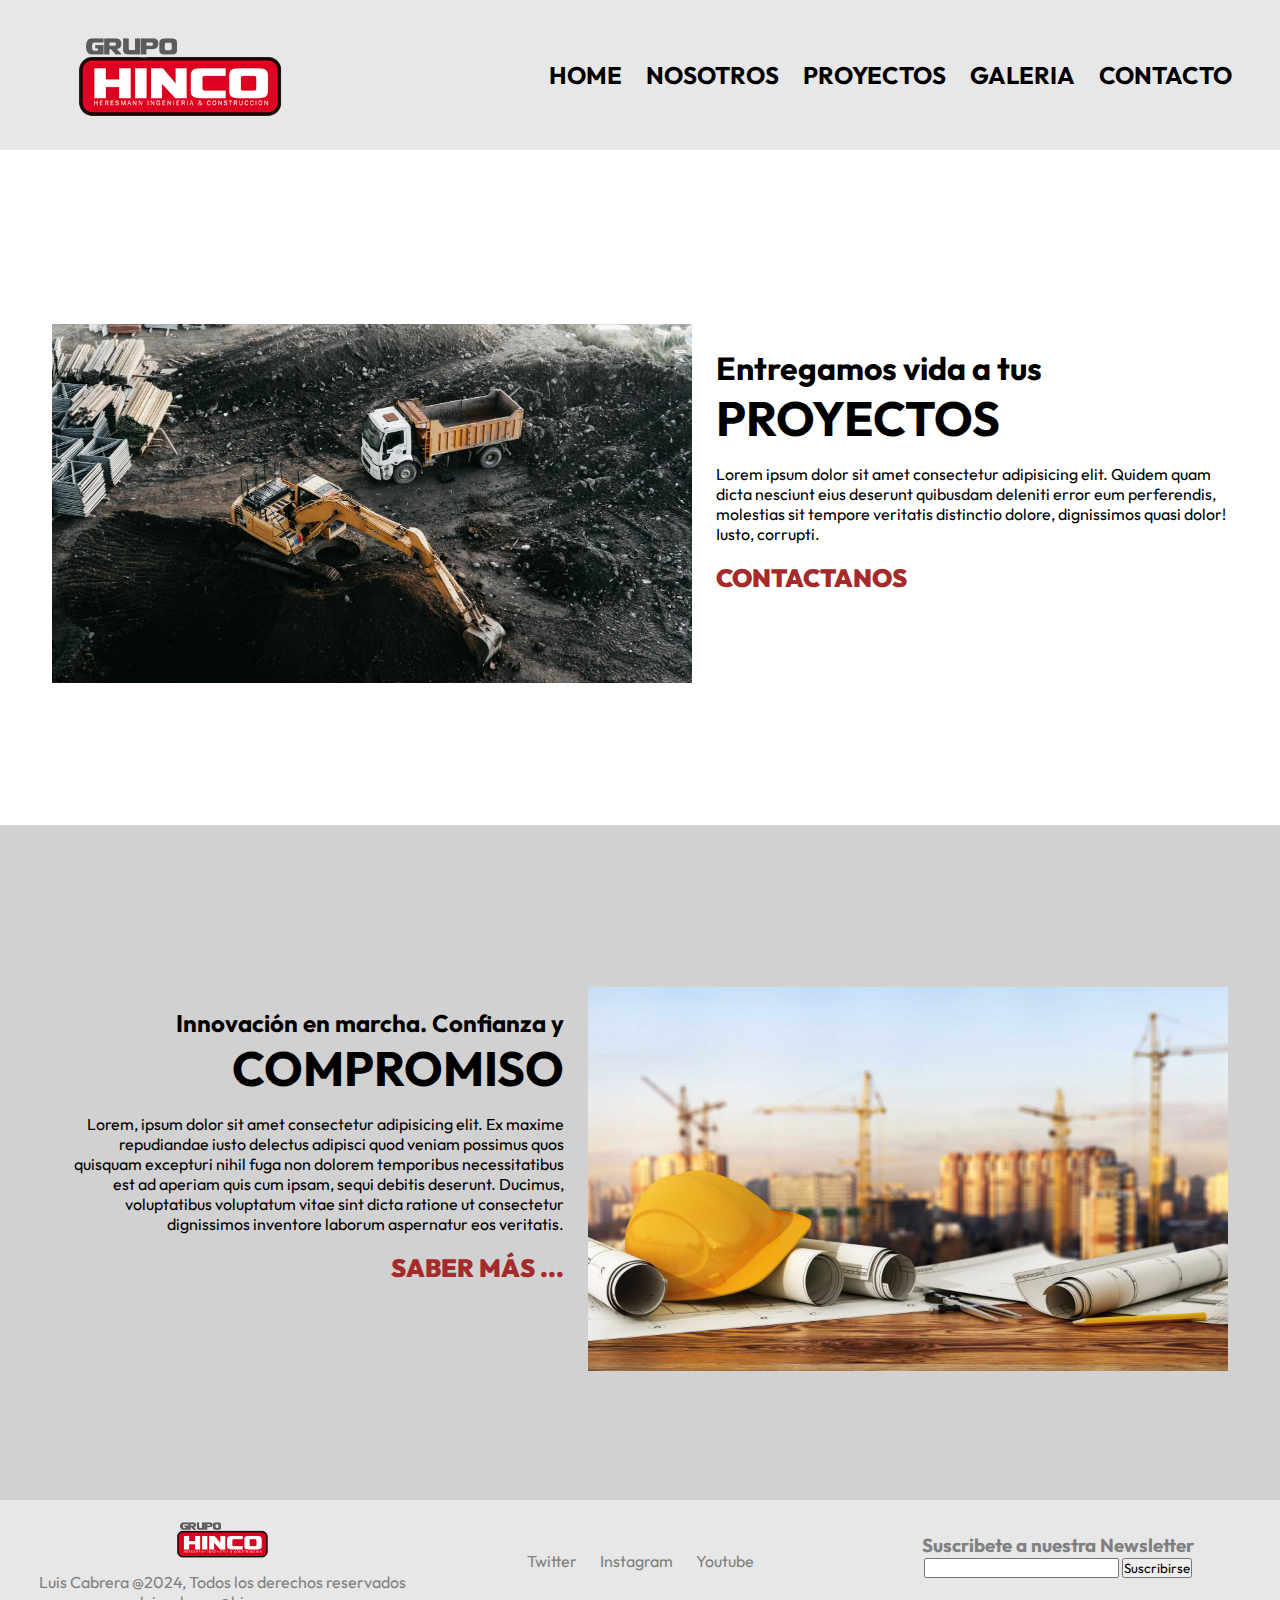
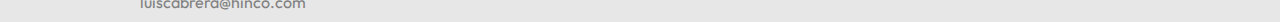
==== index.html @ 471f1690 "inicio proyecto responsive" ====
<!DOCTYPE html>
<html lang="en">
    <head>
        <meta charset="UTF-8" />
        <meta name="viewport" content="width=device-width, initial-scale=1.0" />
        <link rel="preconnect" href="https://fonts.googleapis.com">
        <link rel="preconnect" href="https://fonts.gstatic.com" crossorigin>
        <link href="https://fonts.googleapis.com/css2?family=Outfit:wght@100..900&display=swap" rel="stylesheet">
        <link rel="stylesheet" href="./css/styles.css" />
        <title>GRUPO HINCO</title>
    </head>
    <body class="mclaren-regular">
        <header class="header">
            <nav class="navbar">
                <div class="div">
                    <img src="./img/logo_.png" alt="logo">
                </div>
                
                <label class="label_hamburguesa" for="menu_hamburguesa">
                    <svg xmlns="http://www.w3.org/2000/svg" width="35" height="35" fill="currentColor" class="list_icon" viewBox="0 0 16 16">
                        <path fill-rule="evenodd" d="M2.5 12a.5.5 0 0 1 .5-.5h10a.5.5 0 0 1 0 1H3a.5.5 0 0 1-.5-.5zm0-4a.5.5 0 0 1 .5-.5h10a.5.5 0 0 1 0 1H3a.5.5 0 0 1-.5-.5zm0-4a.5.5 0 0 1 .5-.5h10a.5.5 0 0 1 0 1H3a.5.5 0 0 1-.5-.5z" />
                    </svg>
                </label>

                <input class="menu_hamburguesa" type="checkbox" name="" id="menu_hamburguesa">

                <ul class="ul_links">
                    <li class="li_links">
                        <a href="#" class="link">HOME</a>
                    </li>
                    <li class="li_links">
                        <a href="./pages/nosotros.html" class="link">NOSOTROS</a>
                    </li>
                    <li class="li_links">
                        <a href="./pages/proyectos.html" class="link">PROYECTOS</a>
                    </li>
                    <li class="li_links">
                        <a href="./pages/galeria.html" class="link">GALERIA</a>
                    </li>
                    <li class="li_links">
                        <a href="./pages/contacto.html" class="link">CONTACTO</a>
                    </li>
                </ul>
            </nav>
        </header>
        <main>
            <section class="portada_index">
                <img src="./img/principal/10421760.jpg" alt="">
                <div class="texto_index">
                    <h1>Entregamos vida a tus <br><span>PROYECTOS</span></h1>
                    <p>Lorem ipsum dolor sit amet consectetur adipisicing elit. Quidem quam dicta nesciunt eius deserunt quibusdam deleniti error eum perferendis, molestias sit tempore veritatis distinctio dolore, dignissimos quasi dolor! Iusto, corrupti.</p>   
                    <button>
                        CONTACTANOS
                    </button>
                </div>     
            </section>
            <section class="seccion_index">
                <img src="./img/principal/11698307.jpg" alt="">
                <div class="texto_seccion_index">
                    <h2>Innovación en marcha. Confianza y <br><span>COMPROMISO</span></h2>
                    <p>Lorem, ipsum dolor sit amet consectetur adipisicing elit. Ex maxime repudiandae iusto delectus adipisci quod veniam possimus quos quisquam excepturi nihil fuga non dolorem temporibus necessitatibus est ad aperiam quis cum ipsam, sequi debitis deserunt. Ducimus, voluptatibus voluptatum vitae sint dicta ratione ut consectetur dignissimos inventore laborum aspernatur eos veritatis.</p>   
                    <button>
                        SABER MÁS ...
                    </button>
                </div>     
            </section>
        </main>
        <footer>
            <div class="footer">
                <div>
                    <img class="logo_footer" src="./img/logo_.png" alt="">
                    <p>Luis Cabrera @2024, Todos los derechos reservados</p>
                    <p>luiscabrera@hinco.com</p>
                </div>
                <div class="redes_sociales">
                    <ul>
                        <li><a href="#">Twitter</a></li>
                        <li><a href="#">Instagram</a></li>
                        <li><a href="#">Youtube</a></li>
                    </ul>
                </div>
                <div class="suscribete">
                    <h3>Suscribete a nuestra Newsletter</h3>
                    <input type="email">
                    <input type="submit" value="Suscribirse">
                </div>
            </div>  
        </footer>
    </body>
</html>
---- css/styles.css ----
/* CSS */

* {
    margin: 0;
    padding: 0;
    box-sizing: border-box;
    list-style: none;
    font-family: "Outfit", sans-serif;
}

a {
    text-decoration: none;
}

/* Header */

.header {
    height: 150px;
    background-color: #e7e7e7;
}

.div img {
    max-width: 221px;
    padding-top: 20px;
}

.navbar {
    height: 100%;
    display: flex;
    flex-direction: column;
    justify-content: space-between;
    align-items: center;
    flex-wrap: nowrap;
    position: relative;
}

.menu_hamburguesa {
    display: none;
}

.menu_hamburguesa:checked + .ul_links {
    height: calc(100vh - 150px);
}

.list_icon {
    color: black;
    cursor: pointer;
}

.ul_links {
    width: 100%;
    background-color: #d1d1d1;
    position: absolute;
    top: 150px;
    left: 0;
    height: 0;
    overflow: hidden;
    display: flex;
    justify-content: center;
    align-items: center;
    flex-direction: column;
    gap: 1.7rem;
    transition: all .3s;
    
}

.link {
    font-size: 3rem;
    color: #696969;
    font-weight: bold;
}

.link:hover {
    text-decoration: underline;
}

@media only screen and (min-width: 882px) {
    
    .menu_hamburguesa:checked + .ul_links {
        display: none;
    }
    
    .ul_links {
        background-color: #e7e7e7;
        position: static;
        top: 0;
        left: 0;
        height: auto;
        overflow: visible;
        display: flex;
        justify-content: center;
        align-items: center;
        flex-direction: row;
        gap: 0.7rem;
        transition: none;
    }

    .link {
        font-size: 1.5rem;
        color: black;
        font-weight: bold;
    }

    .list_icon {
        display: none;
    }
    
}

@media only screen and (min-width: 1080px) {
    .navbar {
        flex-direction: row;
    }

    .header .navbar .div {
        width: 40%;
        display: flex;
        justify-content: center;
    }

    .ul_links {
        padding-right: 3rem;
        gap: 1.5rem;
        justify-content: end;
    }

    .div img {
        padding-top: 0;
    }
}

/* Seccion Principal Index */

.portada_index img {
    width: 80%;
    padding-top: 2rem;
}

.portada_index {
    background-color: white;
    display: flex;
    flex-direction: column;
    justify-content: center;
    align-items: center;
    min-height: 70vh;
    gap: 1rem;
}

.texto_index {
    width: 80%;
    display: flex;
    flex-direction: column;
    text-align: center;
    align-items: center;
    gap: 1rem;
}

h1 span {
    color: black;
    font-size: 3rem;
}

@media only screen and (min-width: 882px) {
    .portada_index {
        padding-top: 2.3rem;
        min-height: 75vh;
        gap: 1.5rem;
    }

    .texto_index {
        padding-bottom: 2rem;
    }
}

@media only screen and (min-width: 1080px) {
    .portada_index img {
        width: 50%;
        
    }

    .portada_index {
        padding-top: 0;
        flex-direction: row;
        gap: 1.5rem;        
    }

    .texto_index {
        width: 40%;
        text-align: start;
        align-items: start;
        gap: 1rem;
    }
}

/* Seccion Secundaria */

.seccion_index img {
    width: 80%;
    padding-top: 2rem;
}

.seccion_index {
    background-color: #d1d1d1;
    display: flex;
    flex-direction: column;
    justify-content: center;
    align-items: center;
    min-height: 80vh;
    gap: 1rem;
}

.texto_seccion_index {
    width: 80%;
    display: flex;
    flex-direction: column;
    text-align: center;
    align-items: center;
    gap: 1rem;
}

h2 span {
    color: black;
    font-size: 3rem;
}

@media only screen and (min-width: 882px) {
    .seccion_index {
        padding-top: 2.3rem;
        min-height: 75vh;
        gap: 1.5rem;
    }

    .texto_seccion_index {
        padding-bottom: 2rem;
    }
}

@media only screen and (min-width: 1080px) {
    .seccion_index img {
        width: 50%;
    }

    .seccion_index {
        padding-top: 0;
        flex-direction: row-reverse;
        gap: 1.5rem;        
    }

    .texto_seccion_index {
        width: 40%;
        text-align: end;
        align-items: end;
        gap: 1rem;
    }
}

button {
    color: brown;
    text-decoration: none;
    font-size: 25px;
    border: none;
    background: none;
    font-weight: 900;
    cursor: pointer;
  }
  
  button::before {
    margin-left: auto;
  }
  
  button::after, button::before {
    content: '';
    width: 0%;
    height: 2px;
    background: black;
    display: block;
    transition: 0.5s;
  }
  
  button:hover::after, button:hover::before {
    width: 100%;
  }

/* Galeria */

.titulo {
    color: brown;
    font-size: 3rem;
    font-weight: 800;
    display: flex;
    justify-content: center;
    padding-top: 2rem;
}

 .parrafo_galeria {
    display: flex;
    justify-content: center;
    text-align: justify;
    padding: 0 35px;
}

.galeria-index {
    padding: 3rem;
}

.contenedor-galeria img {
    margin-bottom: 1rem;
    width: 100%;
    height: 100%;
    object-fit: cover;
}

@media only screen and (min-width: 882px) {
    .contenedor-galeria {
        display: grid;
        grid-template-columns: repeat(2, 1fr);
        grid-template-rows: repeat(5, minmax(280px, 25vh));
        gap: 1rem;
    }

    .img-destacada {
        grid-column: span 2;
        grid-row: span 2;
    }

    .img-destacada_2 {
        grid-column: span 2;
        grid-row: span 2;
    }
}

@media only screen and (min-width: 1080px) {
    .contenedor-galeria {
        grid-template-columns: 2fr 1fr;
        grid-template-rows: repeat(2, minmax(280px, 25vh));
    }

    .img-destacada {
        grid-column: span 1;
        grid-row: span 2;
    }
    
    .img-destacada_2 {
        grid-column: span 1;
        grid-row: span 2;
    } 
}

/* parrafo_h2 */

.parrafo_h2 {
    display: flex;
    justify-content: center;
    text-align: justify;
    padding: 0 35px;
    height: 100vh;
}

/* Footer  */

.footer {
    width: 100%;
    background-color: #e7e7e7;
    color: gray;
    display: flex;
    flex-direction: column;
    align-items: center;
    text-align: center;
    gap: 1rem;
}

.footer div img {
    padding-bottom: 10px;
}

.footer ul li a {
    color: gray;
    
}

.logo_footer {
    max-width: 100px;
    padding-top: 10px;
}

.suscribete {
    padding-bottom: 10px;
}

@media only screen and (min-width: 882px) {
    .footer {
        flex-direction: row;
        justify-content: space-evenly;
        padding: 10px;  
    }

    .redes_sociales ul li {
        display: inline;
        padding: 10px;
        
    }

    .footer div {
        width: 30%;
    }
}
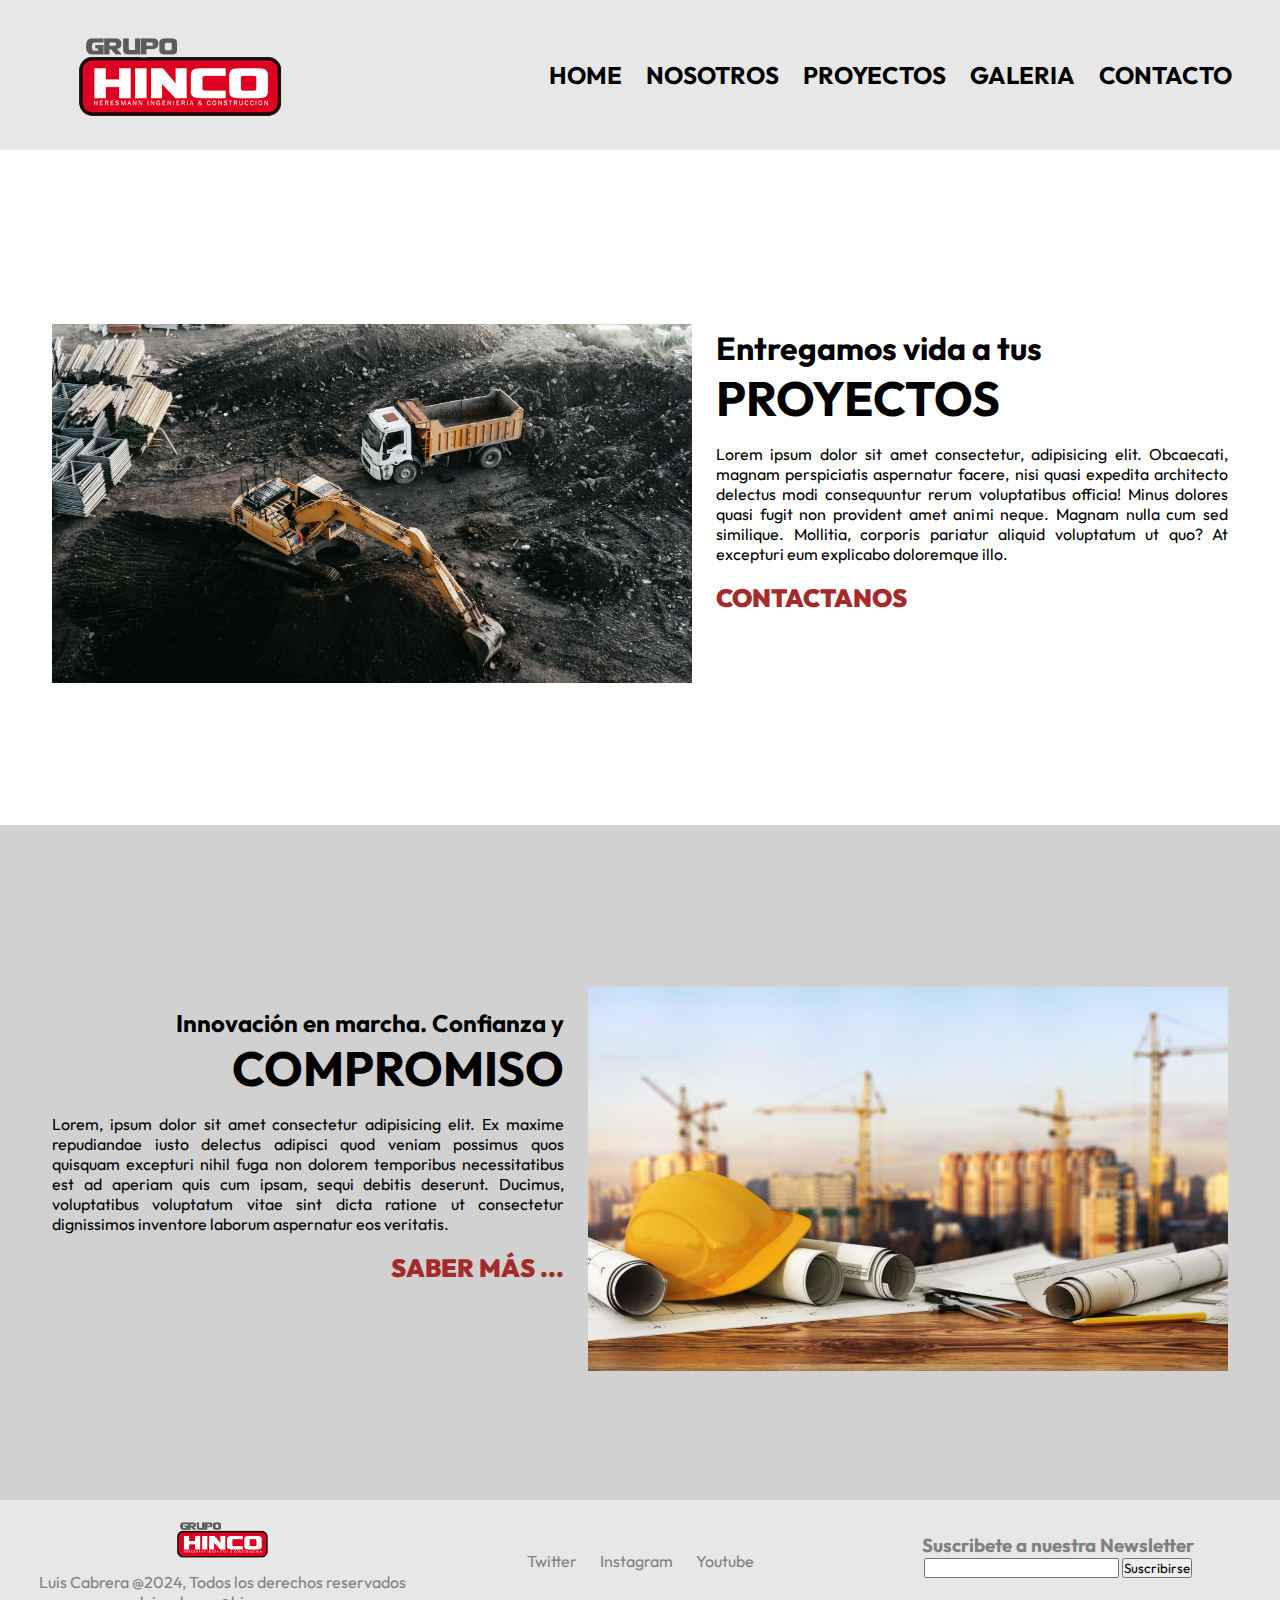
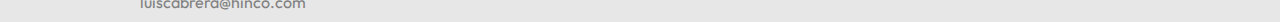
==== commit f47a4010: "modificacion parrafos en index" ====
--- a/index.html
+++ b/index.html
@@ -1,5 +1,5 @@
 <!DOCTYPE html>
-<html lang="en">
+<html lang="es">
     <head>
         <meta charset="UTF-8" />
         <meta name="viewport" content="width=device-width, initial-scale=1.0" />
@@ -48,7 +48,7 @@
                 <img src="./img/principal/10421760.jpg" alt="">
                 <div class="texto_index">
                     <h1>Entregamos vida a tus <br><span>PROYECTOS</span></h1>
-                    <p>Lorem ipsum dolor sit amet consectetur adipisicing elit. Quidem quam dicta nesciunt eius deserunt quibusdam deleniti error eum perferendis, molestias sit tempore veritatis distinctio dolore, dignissimos quasi dolor! Iusto, corrupti.</p>   
+                    <p>Lorem ipsum dolor sit amet consectetur, adipisicing elit. Obcaecati, magnam perspiciatis aspernatur facere, nisi quasi expedita architecto delectus modi consequuntur rerum voluptatibus officia! Minus dolores quasi fugit non provident amet animi neque. Magnam nulla cum sed similique. Mollitia, corporis pariatur aliquid voluptatum ut quo? At excepturi eum explicabo doloremque illo.</p>   
                     <button>
                         CONTACTANOS
                     </button>
@@ -72,6 +72,7 @@
                     <p>Luis Cabrera @2024, Todos los derechos reservados</p>
                     <p>luiscabrera@hinco.com</p>
                 </div>
+
                 <div class="redes_sociales">
                     <ul>
                         <li><a href="#">Twitter</a></li>
--- a/css/styles.css
+++ b/css/styles.css
@@ -61,7 +61,6 @@
     flex-direction: column;
     gap: 1.7rem;
     transition: all .3s;
-    
 }
 
 .link {
@@ -104,7 +103,6 @@
     .list_icon {
         display: none;
     }
-    
 }
 
 @media only screen and (min-width: 1080px) {
@@ -153,6 +151,10 @@
     text-align: center;
     align-items: center;
     gap: 1rem;
+}
+
+.texto_index p {
+    text-align: justify;
 }
 
 h1 span {
@@ -216,6 +218,10 @@
     text-align: center;
     align-items: center;
     gap: 1rem;
+}
+
+.texto_seccion_index p {
+    text-align: justify;
 }
 
 h2 span {
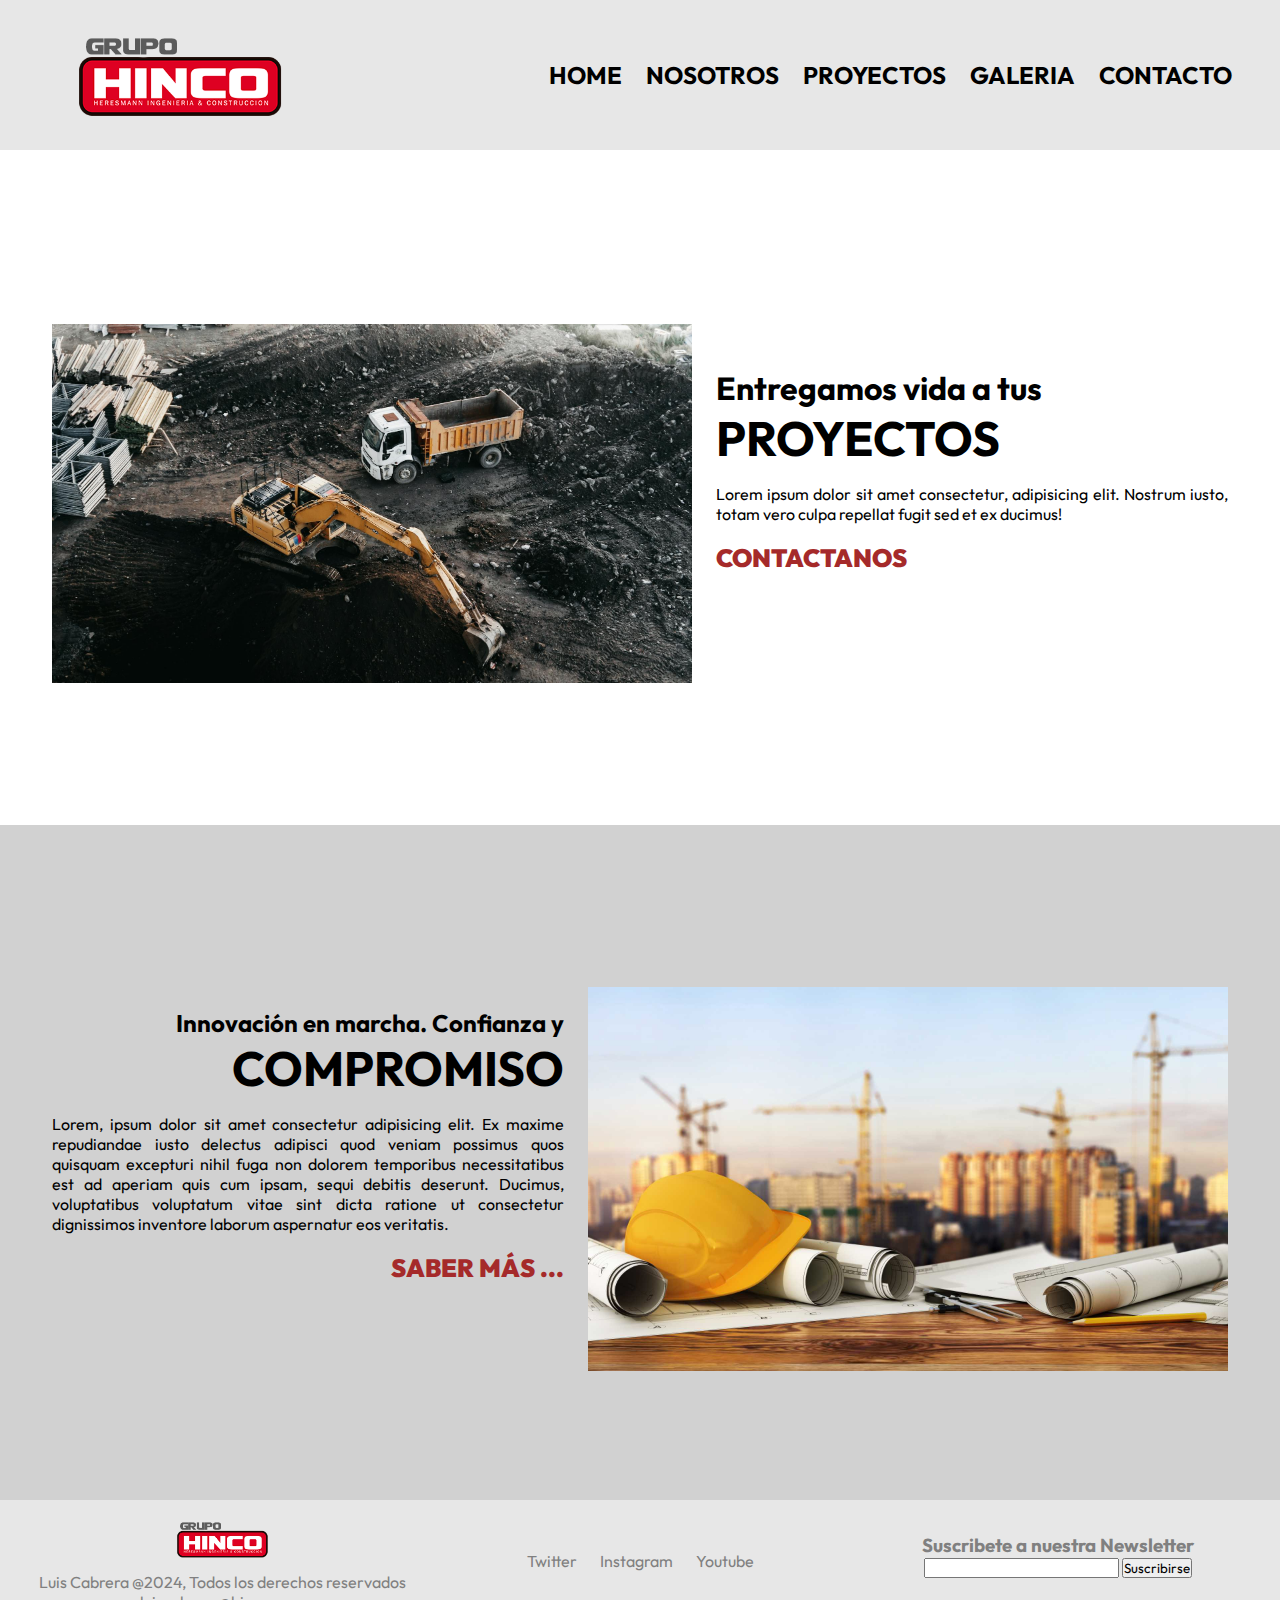
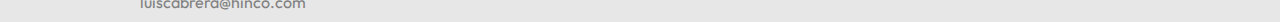
==== commit ed4fa1e0: "modificacion de colores + parrafo principal index" ====
--- a/index.html
+++ b/index.html
@@ -48,7 +48,7 @@
                 <img src="./img/principal/10421760.jpg" alt="">
                 <div class="texto_index">
                     <h1>Entregamos vida a tus <br><span>PROYECTOS</span></h1>
-                    <p>Lorem ipsum dolor sit amet consectetur, adipisicing elit. Obcaecati, magnam perspiciatis aspernatur facere, nisi quasi expedita architecto delectus modi consequuntur rerum voluptatibus officia! Minus dolores quasi fugit non provident amet animi neque. Magnam nulla cum sed similique. Mollitia, corporis pariatur aliquid voluptatum ut quo? At excepturi eum explicabo doloremque illo.</p>   
+                    <p>Lorem ipsum dolor sit amet consectetur, adipisicing elit. Nostrum iusto, totam vero culpa repellat fugit sed et ex ducimus!</p>   
                     <button>
                         CONTACTANOS
                     </button>
--- a/css/styles.css
+++ b/css/styles.css
@@ -43,7 +43,7 @@
 }
 
 .list_icon {
-    color: black;
+    color: #000000;
     cursor: pointer;
 }
 
@@ -96,7 +96,7 @@
 
     .link {
         font-size: 1.5rem;
-        color: black;
+        color: #000000;
         font-weight: bold;
     }
 
@@ -135,7 +135,7 @@
 }
 
 .portada_index {
-    background-color: white;
+    background-color: #ffffff;
     display: flex;
     flex-direction: column;
     justify-content: center;
@@ -158,7 +158,7 @@
 }
 
 h1 span {
-    color: black;
+    color: #000000;
     font-size: 3rem;
 }
 
@@ -194,7 +194,7 @@
     }
 }
 
-/* Seccion Secundaria */
+/* Seccion Secundaria Index*/
 
 .seccion_index img {
     width: 80%;
@@ -225,7 +225,7 @@
 }
 
 h2 span {
-    color: black;
+    color: #000000;
     font-size: 3rem;
 }
 
@@ -278,7 +278,7 @@
     content: '';
     width: 0%;
     height: 2px;
-    background: black;
+    background: #000000;
     display: block;
     transition: 0.5s;
   }
@@ -287,7 +287,7 @@
     width: 100%;
   }
 
-/* Galeria */
+/* Page Galeria */
 
 .titulo {
     color: brown;
@@ -352,7 +352,7 @@
     } 
 }
 
-/* parrafo_h2 */
+/* parrafo_h2 ALL */
 
 .parrafo_h2 {
     display: flex;
@@ -381,7 +381,6 @@
 
 .footer ul li a {
     color: gray;
-    
 }
 
 .logo_footer {
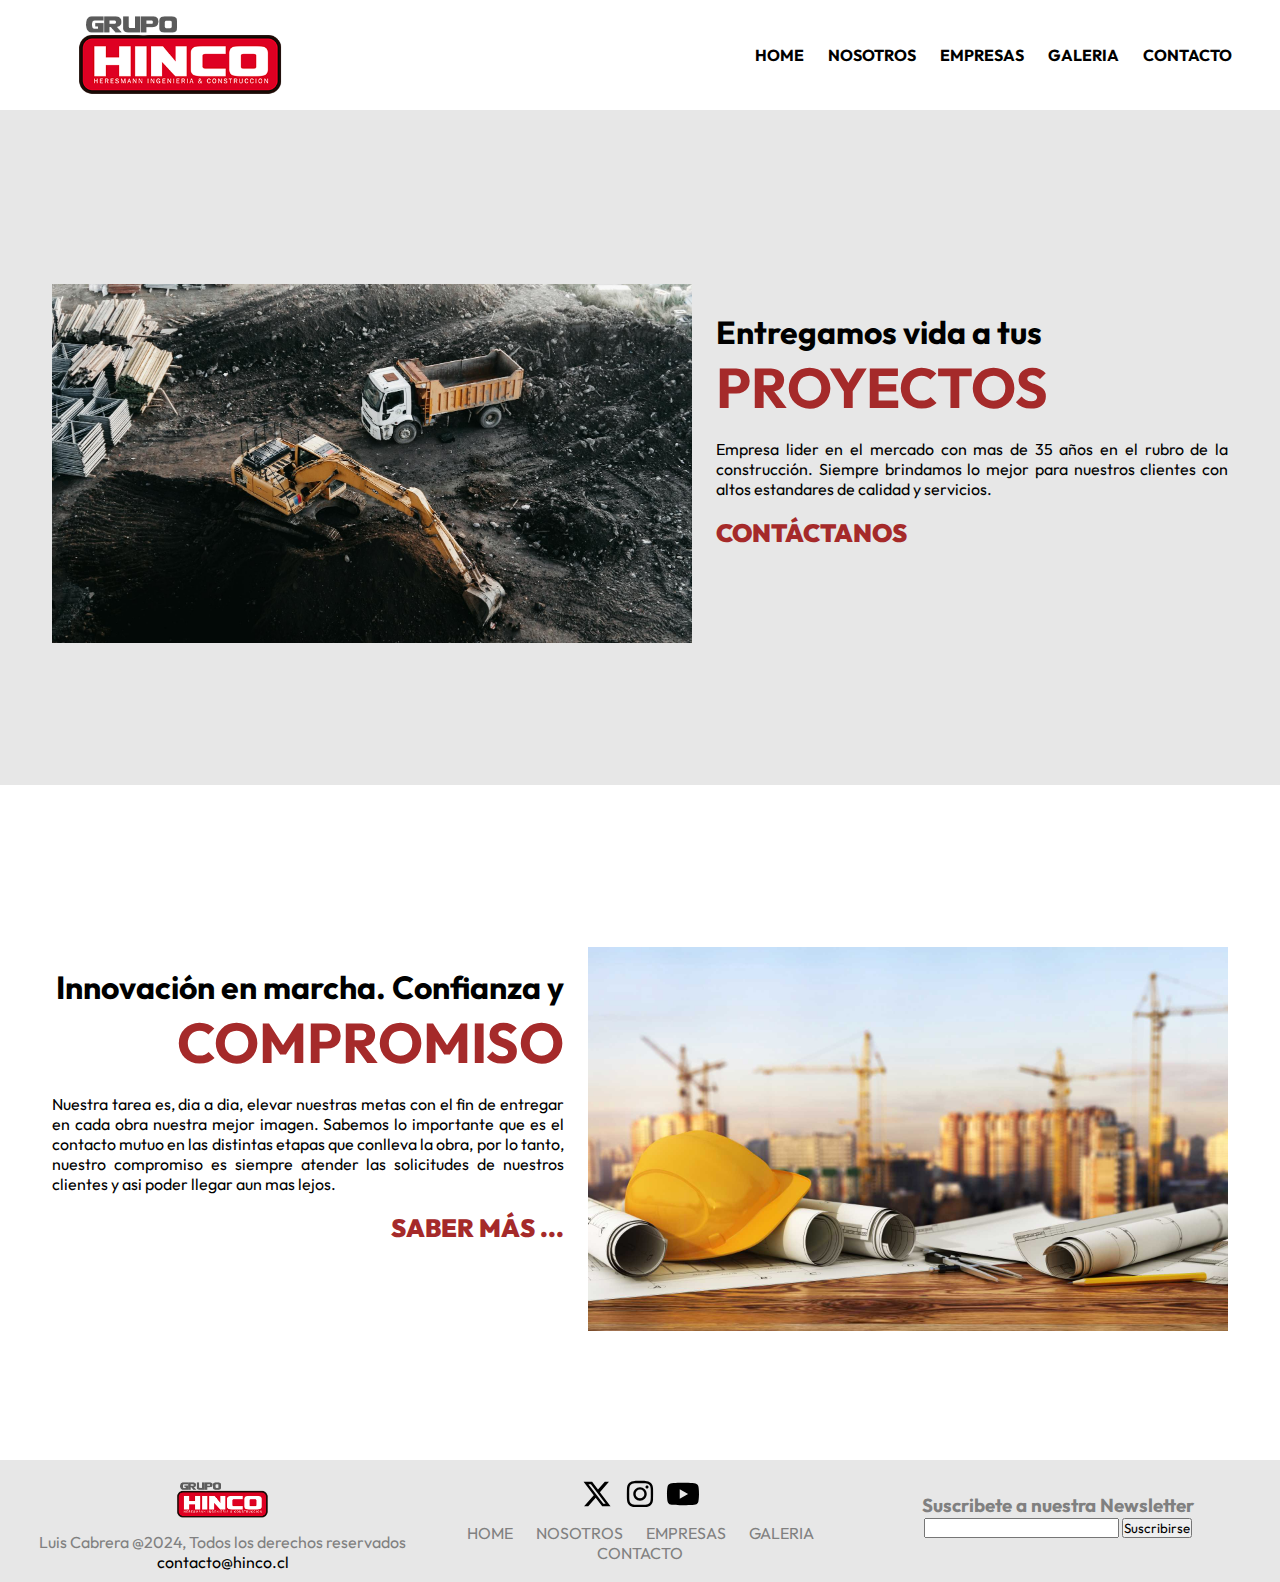
==== commit f8e3a6f8: "implementacion SCSS" ====
--- a/index.html
+++ b/index.html
@@ -9,11 +9,11 @@
         <link rel="stylesheet" href="./css/styles.css" />
         <title>GRUPO HINCO</title>
     </head>
-    <body class="mclaren-regular">
-        <header class="header">
+    <body>
+        <header>
             <nav class="navbar">
                 <div class="div">
-                    <img src="./img/logo_.png" alt="logo">
+                    <a href="./index.html"><img src="./img/logo_.png" alt="logo"></a>
                 </div>
                 
                 <label class="label_hamburguesa" for="menu_hamburguesa">
@@ -32,7 +32,7 @@
                         <a href="./pages/nosotros.html" class="link">NOSOTROS</a>
                     </li>
                     <li class="li_links">
-                        <a href="./pages/proyectos.html" class="link">PROYECTOS</a>
+                        <a href="./pages/empresas.html" class="link">EMPRESAS</a>
                     </li>
                     <li class="li_links">
                         <a href="./pages/galeria.html" class="link">GALERIA</a>
@@ -48,19 +48,21 @@
                 <img src="./img/principal/10421760.jpg" alt="">
                 <div class="texto_index">
                     <h1>Entregamos vida a tus <br><span>PROYECTOS</span></h1>
-                    <p>Lorem ipsum dolor sit amet consectetur, adipisicing elit. Nostrum iusto, totam vero culpa repellat fugit sed et ex ducimus!</p>   
+                    <p>Empresa lider en el mercado con mas de 35 años en el rubro de la construcción. Siempre brindamos lo mejor para nuestros clientes con altos estandares de calidad y servicios.</p>   
                     <button>
-                        CONTACTANOS
+                        <a href="./pages/contacto.html">CONTÁCTANOS</a>
                     </button>
                 </div>     
             </section>
             <section class="seccion_index">
                 <img src="./img/principal/11698307.jpg" alt="">
                 <div class="texto_seccion_index">
-                    <h2>Innovación en marcha. Confianza y <br><span>COMPROMISO</span></h2>
-                    <p>Lorem, ipsum dolor sit amet consectetur adipisicing elit. Ex maxime repudiandae iusto delectus adipisci quod veniam possimus quos quisquam excepturi nihil fuga non dolorem temporibus necessitatibus est ad aperiam quis cum ipsam, sequi debitis deserunt. Ducimus, voluptatibus voluptatum vitae sint dicta ratione ut consectetur dignissimos inventore laborum aspernatur eos veritatis.</p>   
+                    <h1>Innovación en marcha. Confianza y <br><span>COMPROMISO</span></h1>
+                    <p> Nuestra tarea es, dia a dia, elevar nuestras metas con el fin de entregar en cada obra nuestra mejor imagen. Sabemos lo importante que es el contacto mutuo en las distintas etapas que conlleva la obra, 
+                        por lo tanto, nuestro compromiso es siempre atender las solicitudes de nuestros clientes y asi poder llegar aun mas lejos.
+                    </p>   
                     <button>
-                        SABER MÁS ...
+                        <a href="./pages/nosotros.html">SABER MÁS ...</a>
                     </button>
                 </div>     
             </section>
@@ -70,14 +72,31 @@
                 <div>
                     <img class="logo_footer" src="./img/logo_.png" alt="">
                     <p>Luis Cabrera @2024, Todos los derechos reservados</p>
-                    <p>luiscabrera@hinco.com</p>
+                    <a href="mailto:contacto@hinco.cl">contacto@hinco.cl</a>
                 </div>
 
                 <div class="redes_sociales">
                     <ul>
-                        <li><a href="#">Twitter</a></li>
-                        <li><a href="#">Instagram</a></li>
-                        <li><a href="#">Youtube</a></li>
+                        <a href="https://twitter.com/"> <img src="./img/svg/twitter.svg" alt="x"></a>    
+                        <a href="https://instagram.com"> <img src="./img/svg/instagram.svg" alt="insta"></a>
+                        <a href="https://youtube.com"> <img src="./img/svg/youtube.svg" alt="youtube"></a>
+                    </ul>
+                    <ul class="ul_links">
+                        <li class="li_links">
+                            <a href="#" class="link">HOME</a>
+                        </li>
+                        <li class="li_links">
+                            <a href="./pages/nosotros.html" class="link">NOSOTROS</a>
+                        </li>
+                        <li class="li_links">
+                            <a href="./pages/empresas.html" class="link">EMPRESAS</a>
+                        </li>
+                        <li class="li_links">
+                            <a href="./pages/galeria.html" class="link">GALERIA</a>
+                        </li>
+                        <li class="li_links">
+                            <a href="./pages/contacto.html" class="link">CONTACTO</a>
+                        </li>
                     </ul>
                 </div>
                 <div class="suscribete">
--- a/css/styles.css
+++ b/css/styles.css
@@ -1,411 +1,462 @@
-/* CSS */
-
 * {
-    margin: 0;
-    padding: 0;
-    box-sizing: border-box;
-    list-style: none;
-    font-family: "Outfit", sans-serif;
+  margin: 0;
+  padding: 0;
+  box-sizing: border-box;
+  list-style: none;
+  font-family: "Outfit", sans-serif;
 }
 
 a {
-    text-decoration: none;
-}
-
-/* Header */
-
-.header {
-    height: 150px;
-    background-color: #e7e7e7;
-}
-
-.div img {
-    max-width: 221px;
-    padding-top: 20px;
-}
-
-.navbar {
-    height: 100%;
-    display: flex;
-    flex-direction: column;
-    justify-content: space-between;
-    align-items: center;
-    flex-wrap: nowrap;
-    position: relative;
-}
-
-.menu_hamburguesa {
+  text-decoration: none;
+  color: #000000;
+}
+
+h2 {
+  font-size: 30px;
+  font-weight: 600px;
+  text-align: center;
+  text-decoration: underline;
+  margin-bottom: 25px;
+  color: #a52a2a;
+}
+
+.titulo {
+  color: #a52a2a;
+  font-size: 3rem;
+  font-weight: 700;
+  display: flex;
+  justify-content: center;
+}
+
+.contenedor {
+  width: 80%;
+  max-width: 900px;
+  padding: 40px;
+  margin: 20px auto;
+  box-shadow: 0px 1px 2px 1px;
+}
+
+div ul img {
+  width: 40px;
+  height: 40px;
+}
+
+/*Header*/
+header {
+  height: 150px;
+  background-color: #ffffff;
+}
+header .div img {
+  max-width: 221px;
+  padding-top: 20px;
+}
+header .navbar {
+  height: 100%;
+  display: flex;
+  justify-content: space-between;
+  align-items: center;
+  flex-direction: column;
+  flex-wrap: nowrap;
+  position: relative;
+}
+header .menu_hamburguesa {
+  display: none;
+}
+header .menu_hamburguesa:checked + .ul_links {
+  height: calc(100vh - 150px);
+}
+header .list_icon {
+  color: #000000;
+  cursor: pointer;
+}
+header .ul_links {
+  width: 100%;
+  background-color: #d1d1d1;
+  position: absolute;
+  top: 150px;
+  left: 0;
+  height: 0;
+  overflow: hidden;
+  display: flex;
+  justify-content: center;
+  align-items: center;
+  flex-direction: column;
+  gap: 1.7rem;
+  transition: all 0.7s;
+}
+header .link {
+  font-size: 3rem;
+  color: #696969;
+  font-weight: bold;
+}
+header .link:hover {
+  text-decoration: underline;
+}
+@media only screen and (min-width: 882px) {
+  header .menu_hamburguesa:checked + .ul_links {
     display: none;
-}
-
-.menu_hamburguesa:checked + .ul_links {
-    height: calc(100vh - 150px);
-}
-
-.list_icon {
-    color: #000000;
-    cursor: pointer;
-}
-
-.ul_links {
-    width: 100%;
-    background-color: #d1d1d1;
-    position: absolute;
-    top: 150px;
+  }
+  header .ul_links {
+    background-color: #ffffff;
+    position: static;
+    top: 0;
     left: 0;
-    height: 0;
-    overflow: hidden;
+    height: auto;
+    overflow: visible;
     display: flex;
     justify-content: center;
     align-items: center;
-    flex-direction: column;
-    gap: 1.7rem;
-    transition: all .3s;
-}
-
-.link {
-    font-size: 3rem;
-    color: #696969;
+    flex-direction: row;
+    gap: 0.7rem;
+    transition: none;
+  }
+  header .link {
+    font-size: 1.5rem;
+    color: #000000;
     font-weight: bold;
-}
-
-.link:hover {
-    text-decoration: underline;
-}
-
-@media only screen and (min-width: 882px) {
-    
-    .menu_hamburguesa:checked + .ul_links {
-        display: none;
-    }
-    
-    .ul_links {
-        background-color: #e7e7e7;
-        position: static;
-        top: 0;
-        left: 0;
-        height: auto;
-        overflow: visible;
-        display: flex;
-        justify-content: center;
-        align-items: center;
-        flex-direction: row;
-        gap: 0.7rem;
-        transition: none;
-    }
-
-    .link {
-        font-size: 1.5rem;
-        color: #000000;
-        font-weight: bold;
-    }
-
-    .list_icon {
-        display: none;
-    }
-}
-
+  }
+  header .list_icon {
+    display: none;
+  }
+}
 @media only screen and (min-width: 1080px) {
-    .navbar {
-        flex-direction: row;
-    }
-
-    .header .navbar .div {
-        width: 40%;
-        display: flex;
-        justify-content: center;
-    }
-
-    .ul_links {
-        padding-right: 3rem;
-        gap: 1.5rem;
-        justify-content: end;
-    }
-
-    .div img {
-        padding-top: 0;
-    }
-}
-
-/* Seccion Principal Index */
-
-.portada_index img {
-    width: 80%;
-    padding-top: 2rem;
-}
-
-.portada_index {
-    background-color: #ffffff;
+  header {
+    height: 110px;
+  }
+  header .navbar {
+    flex-direction: row;
+  }
+  header .navbar .div {
+    width: 40%;
     display: flex;
-    flex-direction: column;
     justify-content: center;
     align-items: center;
-    min-height: 70vh;
+  }
+  header .link {
+    font-size: 1rem;
+  }
+  header .ul_links {
+    padding-right: 3rem;
+    gap: 1.5rem;
+    justify-content: end;
+  }
+  header .div img {
+    padding-top: 0;
+  }
+}
+
+/* Button */
+button {
+  text-decoration: none;
+  font-size: 25px;
+  border: none;
+  background: none;
+  font-weight: 900;
+  cursor: pointer;
+}
+button a {
+  color: #a52a2a;
+}
+
+button::before {
+  margin-left: auto;
+}
+
+button::after, button::before {
+  content: "";
+  width: 0%;
+  height: 2px;
+  background: #000000;
+  display: block;
+  transition: 0.5s;
+}
+
+button:hover::after, button:hover::before {
+  width: 100%;
+}
+
+/* Index */
+main .portada_index img {
+  width: 80%;
+  padding-top: 2rem;
+}
+main .portada_index {
+  background-color: #e7e7e7;
+  display: flex;
+  justify-content: center;
+  align-items: center;
+  flex-direction: column;
+  min-height: 70vh;
+  gap: 1rem;
+}
+main .texto_index {
+  width: 80%;
+  display: flex;
+  align-items: center;
+  text-align: center;
+  flex-direction: column;
+  gap: 1rem;
+}
+main .texto_index p {
+  text-align: justify;
+}
+main h1 span {
+  color: #a52a2a;
+  font-size: 3.5rem;
+}
+@media only screen and (min-width: 882px) {
+  main .portada_index {
+    padding-top: 2.3rem;
+    min-height: 75vh;
+    gap: 1.5rem;
+  }
+  main .texto_index {
+    padding-bottom: 2rem;
+  }
+}
+@media only screen and (min-width: 1080px) {
+  main .portada_index img {
+    width: 50%;
+  }
+  main .portada_index {
+    padding-top: 0;
+    flex-direction: row;
+    gap: 1.5rem;
+  }
+  main .texto_index {
+    width: 40%;
+    text-align: start;
+    align-items: start;
     gap: 1rem;
-}
-
-.texto_index {
-    width: 80%;
-    display: flex;
-    flex-direction: column;
+  }
+}
+main .seccion_index img {
+  width: 80%;
+  padding-top: 2rem;
+}
+main .seccion_index {
+  background-color: #ffffff;
+  display: flex;
+  justify-content: center;
+  align-items: center;
+  flex-direction: column;
+  min-height: 80vh;
+  gap: 1rem;
+}
+main .texto_seccion_index {
+  width: 80%;
+  display: flex;
+  text-align: center;
+  align-items: center;
+  flex-direction: column;
+  gap: 1rem;
+}
+main .texto_seccion_index p {
+  text-align: justify;
+}
+main h2 span {
+  color: #a52a2a;
+  font-size: 3rem;
+}
+@media only screen and (min-width: 882px) {
+  main .seccion_index {
+    padding-top: 2.3rem;
+    min-height: 75vh;
+    gap: 1.5rem;
+  }
+  main .texto_seccion_index {
+    padding-bottom: 2rem;
+  }
+}
+@media only screen and (min-width: 1080px) {
+  main .seccion_index img {
+    width: 50%;
+  }
+  main .seccion_index {
+    padding-top: 0;
+    flex-direction: row-reverse;
+    gap: 1.5rem;
+  }
+  main .texto_seccion_index {
+    width: 40%;
+    text-align: end;
+    align-items: end;
+    gap: 1rem;
+  }
+}
+
+/*Nosotros*/
+main .titulo {
+  text-decoration: underline;
+  padding: 10px;
+}
+main .parrafo_nosotros {
+  background-color: #d1d1d1;
+  padding: 30px;
+  text-align: justify;
+}
+main .mision {
+  background-color: #e7e7e7;
+  display: flex;
+  justify-content: center;
+  align-items: center;
+  text-align: justify;
+  padding: 35px;
+  flex-direction: column;
+  gap: 1rem;
+}
+main .vision {
+  display: flex;
+  justify-content: center;
+  align-items: center;
+  text-align: justify;
+  padding: 35px;
+  flex-direction: column;
+  padding-bottom: 100px;
+  gap: 1rem;
+}
+main .img-article {
+  max-width: 75%;
+}
+@media only screen and (min-width: 882px) {
+  main .parrafo_nosotros {
+    padding: 10px 140px;
+    text-align: justify;
+    font-size: 20px;
+  }
+  main .mision p {
+    width: 75%;
+    font-size: 20px;
+  }
+  main .vision p {
+    width: 75%;
+    font-size: 20px;
+  }
+}
+
+/* Empresas */
+main .parrafo_empresas {
+  text-align: justify;
+  padding: 0 50px;
+  background-color: #d1d1d1;
+}
+main .info div .logo {
+  max-width: 100%;
+}
+@media only screen and (min-width: 882px) {
+  main .parrafo_empresas {
+    padding: 10px 140px;
+    text-align: justify;
+    font-size: 20px;
+  }
+}
+
+/* Galeria */
+main .parrafo_galeria {
+  text-align: justify;
+  padding: 0 50px;
+  background-color: #d1d1d1;
+}
+main .galeria-index {
+  padding: 3rem;
+}
+main .contenedor-galeria img {
+  margin-bottom: 1rem;
+  width: 100%;
+  height: 100%;
+  object-fit: cover;
+}
+@media only screen and (min-width: 882px) {
+  main .parrafo_galeria {
+    font-size: 20px;
     text-align: center;
-    align-items: center;
+    padding: 10px 140px;
+  }
+  main .contenedor-galeria {
+    display: grid;
+    grid-template-columns: repeat(2, 1fr);
+    grid-template-rows: repeat(5, minmax(280px, 25vh));
     gap: 1rem;
-}
-
-.texto_index p {
-    text-align: justify;
-}
-
-h1 span {
-    color: #000000;
-    font-size: 3rem;
-}
-
-@media only screen and (min-width: 882px) {
-    .portada_index {
-        padding-top: 2.3rem;
-        min-height: 75vh;
-        gap: 1.5rem;
-    }
-
-    .texto_index {
-        padding-bottom: 2rem;
-    }
-}
-
+  }
+  main .img-destacada {
+    grid-column: span 2;
+    grid-row: span 2;
+  }
+  main .img-destacada_2 {
+    grid-column: span 2;
+    grid-row: span 2;
+  }
+}
 @media only screen and (min-width: 1080px) {
-    .portada_index img {
-        width: 50%;
-        
-    }
-
-    .portada_index {
-        padding-top: 0;
-        flex-direction: row;
-        gap: 1.5rem;        
-    }
-
-    .texto_index {
-        width: 40%;
-        text-align: start;
-        align-items: start;
-        gap: 1rem;
-    }
-}
-
-/* Seccion Secundaria Index*/
-
-.seccion_index img {
-    width: 80%;
-    padding-top: 2rem;
-}
-
-.seccion_index {
-    background-color: #d1d1d1;
-    display: flex;
-    flex-direction: column;
-    justify-content: center;
-    align-items: center;
-    min-height: 80vh;
-    gap: 1rem;
-}
-
-.texto_seccion_index {
-    width: 80%;
-    display: flex;
-    flex-direction: column;
+  main .contenedor-galeria {
+    grid-template-columns: 2fr 1fr;
+    grid-template-rows: repeat(2, minmax(280px, 25vh));
+  }
+  main .img-destacada {
+    grid-column: span 1;
+    grid-row: span 2;
+  }
+  main .img-destacada_2 {
+    grid-column: span 1;
+    grid-row: span 2;
+  }
+}
+
+/* Contacto */
+main .parrafo_contacto {
+  text-align: justify;
+  padding: 0 50px;
+  background-color: #d1d1d1;
+}
+main .info {
+  text-align: center;
+  padding-bottom: 2rem;
+}
+@media only screen and (min-width: 882px) {
+  main .parrafo_contacto {
+    padding: 10px 140px;
+    font-size: 20px;
     text-align: center;
-    align-items: center;
-    gap: 1rem;
-}
-
-.texto_seccion_index p {
-    text-align: justify;
-}
-
-h2 span {
-    color: #000000;
-    font-size: 3rem;
-}
-
-@media only screen and (min-width: 882px) {
-    .seccion_index {
-        padding-top: 2.3rem;
-        min-height: 75vh;
-        gap: 1.5rem;
-    }
-
-    .texto_seccion_index {
-        padding-bottom: 2rem;
-    }
-}
-
-@media only screen and (min-width: 1080px) {
-    .seccion_index img {
-        width: 50%;
-    }
-
-    .seccion_index {
-        padding-top: 0;
-        flex-direction: row-reverse;
-        gap: 1.5rem;        
-    }
-
-    .texto_seccion_index {
-        width: 40%;
-        text-align: end;
-        align-items: end;
-        gap: 1rem;
-    }
-}
-
-button {
-    color: brown;
-    text-decoration: none;
-    font-size: 25px;
-    border: none;
-    background: none;
-    font-weight: 900;
-    cursor: pointer;
-  }
-  
-  button::before {
-    margin-left: auto;
-  }
-  
-  button::after, button::before {
-    content: '';
-    width: 0%;
-    height: 2px;
-    background: #000000;
-    display: block;
-    transition: 0.5s;
-  }
-  
-  button:hover::after, button:hover::before {
-    width: 100%;
-  }
-
-/* Page Galeria */
-
-.titulo {
-    color: brown;
-    font-size: 3rem;
-    font-weight: 800;
-    display: flex;
-    justify-content: center;
-    padding-top: 2rem;
-}
-
- .parrafo_galeria {
-    display: flex;
-    justify-content: center;
-    text-align: justify;
-    padding: 0 35px;
-}
-
-.galeria-index {
-    padding: 3rem;
-}
-
-.contenedor-galeria img {
-    margin-bottom: 1rem;
-    width: 100%;
-    height: 100%;
-    object-fit: cover;
-}
-
-@media only screen and (min-width: 882px) {
-    .contenedor-galeria {
-        display: grid;
-        grid-template-columns: repeat(2, 1fr);
-        grid-template-rows: repeat(5, minmax(280px, 25vh));
-        gap: 1rem;
-    }
-
-    .img-destacada {
-        grid-column: span 2;
-        grid-row: span 2;
-    }
-
-    .img-destacada_2 {
-        grid-column: span 2;
-        grid-row: span 2;
-    }
-}
-
-@media only screen and (min-width: 1080px) {
-    .contenedor-galeria {
-        grid-template-columns: 2fr 1fr;
-        grid-template-rows: repeat(2, minmax(280px, 25vh));
-    }
-
-    .img-destacada {
-        grid-column: span 1;
-        grid-row: span 2;
-    }
-    
-    .img-destacada_2 {
-        grid-column: span 1;
-        grid-row: span 2;
-    } 
-}
-
-/* parrafo_h2 ALL */
-
-.parrafo_h2 {
-    display: flex;
-    justify-content: center;
-    text-align: justify;
-    padding: 0 35px;
-    height: 100vh;
-}
-
-/* Footer  */
-
-.footer {
-    width: 100%;
-    background-color: #e7e7e7;
-    color: gray;
-    display: flex;
-    flex-direction: column;
-    align-items: center;
-    text-align: center;
-    gap: 1rem;
-}
-
-.footer div img {
-    padding-bottom: 10px;
-}
-
-.footer ul li a {
-    color: gray;
-}
-
-.logo_footer {
-    max-width: 100px;
-    padding-top: 10px;
-}
-
-.suscribete {
-    padding-bottom: 10px;
-}
-
-@media only screen and (min-width: 882px) {
-    .footer {
-        flex-direction: row;
-        justify-content: space-evenly;
-        padding: 10px;  
-    }
-
-    .redes_sociales ul li {
-        display: inline;
-        padding: 10px;
-        
-    }
-
-    .footer div {
-        width: 30%;
-    }
-}+  }
+}
+
+/*Footer*/
+footer .footer {
+  width: 100%;
+  background-color: #e7e7e7;
+  color: #808080;
+  display: flex;
+  align-items: center;
+  flex-direction: column;
+  text-align: center;
+  gap: 1rem;
+}
+footer .footer div img {
+  padding-bottom: 10px;
+}
+footer .footer ul li a {
+  color: #808080;
+}
+footer .logo_footer {
+  max-width: 100px;
+  padding-top: 10px;
+}
+footer .suscribete {
+  padding-bottom: 10px;
+}
+@media only screen and (min-width: 882px) {
+  footer .footer {
+    flex-direction: row;
+    justify-content: space-evenly;
+    padding: 10px;
+  }
+  footer .redes_sociales ul li {
+    display: inline;
+    padding: 10px;
+  }
+  footer .footer div {
+    width: 30%;
+  }
+}
+
+/*# sourceMappingURL=styles.css.map */
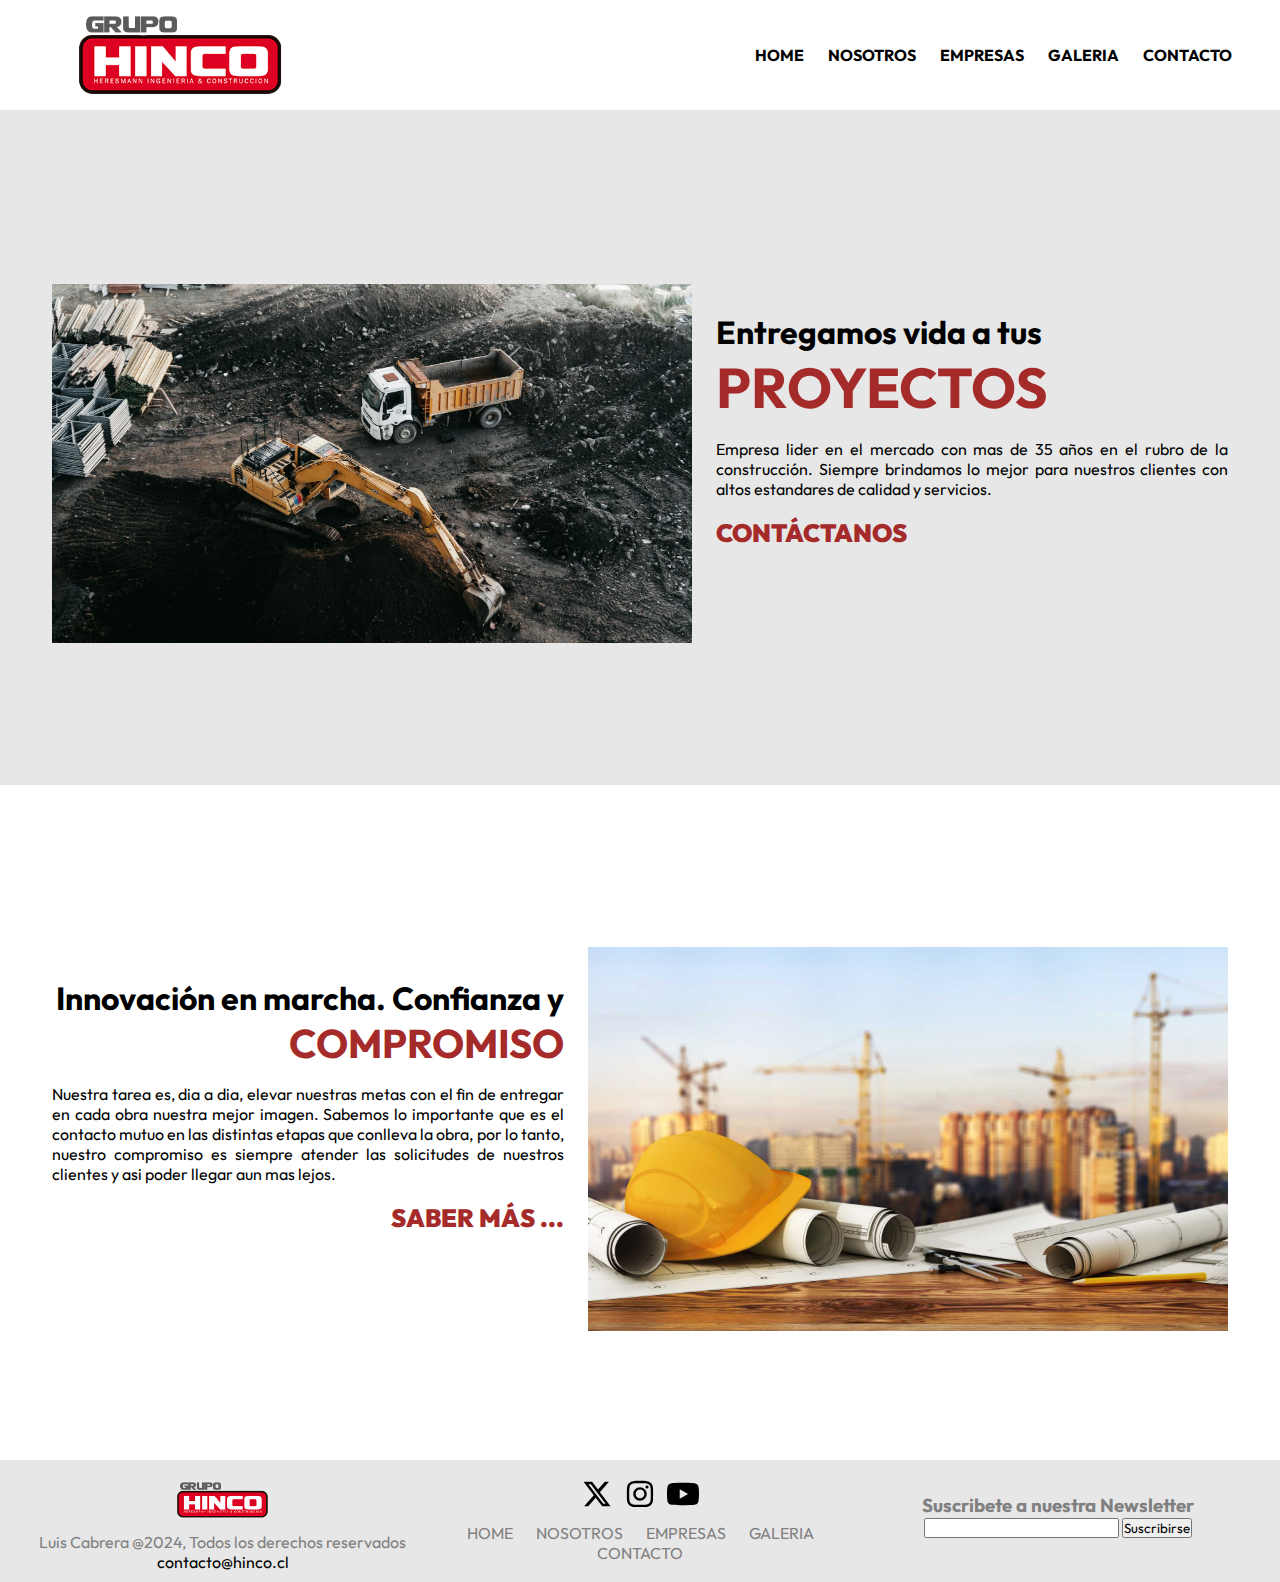
==== commit 8e1302a9: "modificacion SCSS --variables-- revision responsive" ====
--- a/index.html
+++ b/index.html
@@ -45,7 +45,7 @@
         </header>
         <main>
             <section class="portada_index">
-                <img src="./img/principal/10421760.jpg" alt="">
+                <img src="./img/principal/10421760.jpg" alt="img_principal">
                 <div class="texto_index">
                     <h1>Entregamos vida a tus <br><span>PROYECTOS</span></h1>
                     <p>Empresa lider en el mercado con mas de 35 años en el rubro de la construcción. Siempre brindamos lo mejor para nuestros clientes con altos estandares de calidad y servicios.</p>   
@@ -55,9 +55,9 @@
                 </div>     
             </section>
             <section class="seccion_index">
-                <img src="./img/principal/11698307.jpg" alt="">
+                <img src="./img/principal/11698307.jpg" alt="img_secundaria">
                 <div class="texto_seccion_index">
-                    <h1>Innovación en marcha. Confianza y <br><span>COMPROMISO</span></h1>
+                    <h1>Innovación en marcha. Confianza y<br><span>COMPROMISO</span></h1>
                     <p> Nuestra tarea es, dia a dia, elevar nuestras metas con el fin de entregar en cada obra nuestra mejor imagen. Sabemos lo importante que es el contacto mutuo en las distintas etapas que conlleva la obra, 
                         por lo tanto, nuestro compromiso es siempre atender las solicitudes de nuestros clientes y asi poder llegar aun mas lejos.
                     </p>   
--- a/css/styles.css
+++ b/css/styles.css
@@ -251,12 +251,12 @@
   flex-direction: column;
   gap: 1rem;
 }
+main .texto_seccion_index h1 span {
+  color: #a52a2a;
+  font-size: 2.5rem;
+}
 main .texto_seccion_index p {
   text-align: justify;
-}
-main h2 span {
-  color: #a52a2a;
-  font-size: 3rem;
 }
 @media only screen and (min-width: 882px) {
   main .seccion_index {
